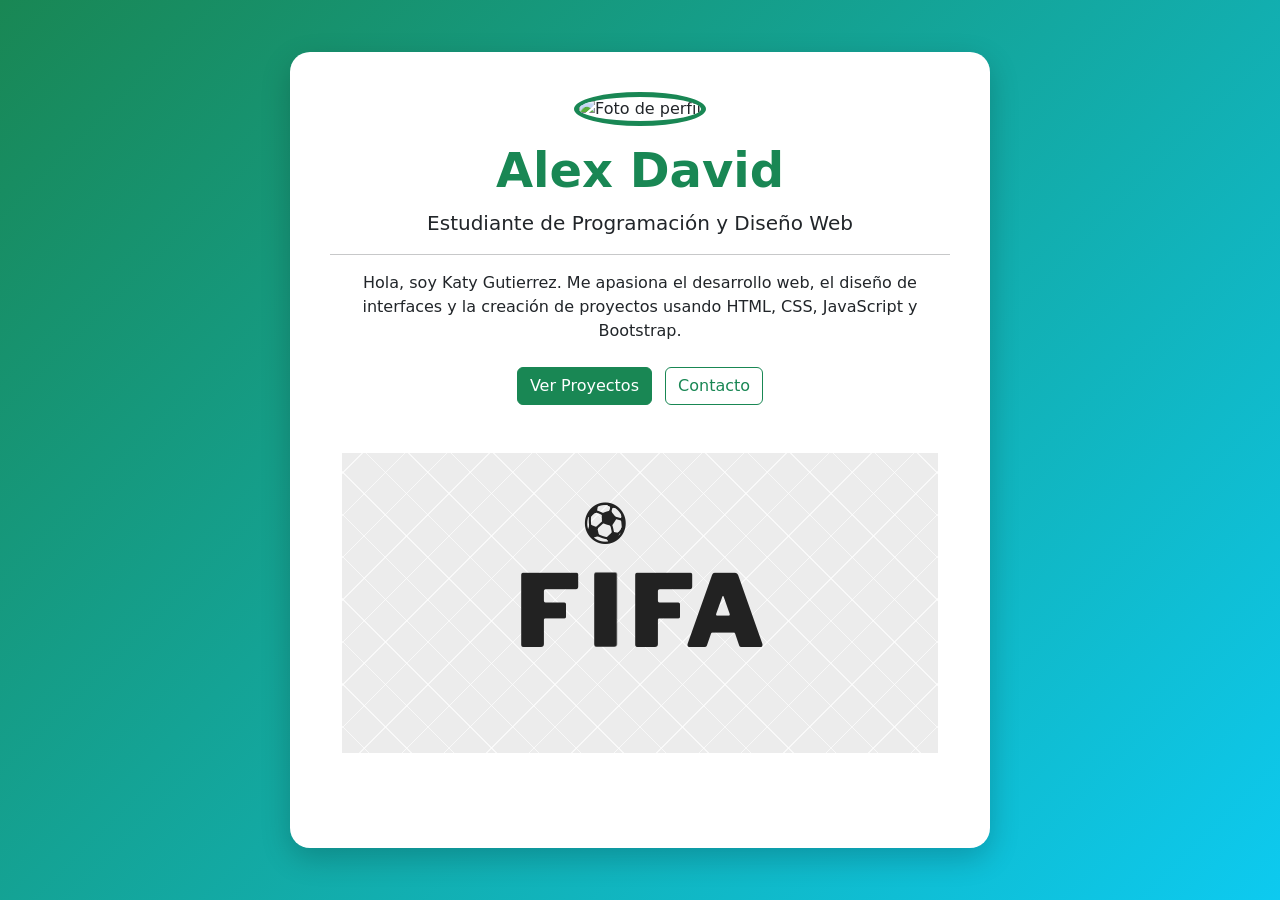
==== index.html @ 0ef087f1 "Add files via upload" ====
<!DOCTYPE html>
<html lang="es">
<head>
    <meta charset="UTF-8">
    <meta name="viewport" content="width=device-width, initial-scale=1.0">
    <title>Presentación Personal</title>

    <!-- Bootstrap -->
    <link href="https://cdn.jsdelivr.net/npm/bootstrap@5.3.3/dist/css/bootstrap.min.css" rel="stylesheet">

    <style>
        body{
            background: linear-gradient(135deg,#198754,#0dcaf0);
            min-height: 100vh;
            display: flex;
            align-items: center;
            justify-content: center;
        }

        .card{
            max-width: 700px;
            border: none;
            border-radius: 20px;
            box-shadow: 0 10px 30px rgba(0,0,0,.2);
        }

        .profile-img{
            width: 180px;
            height: 180px;
            border-radius: 50%;
            object-fit: cover;
            border: 5px solid #198754;
        }
    </style>
</head>
<body>

    <div class="card p-4 text-center">
        <div class="card-body">

            <img src="https://via.placeholder.com/180"
                 alt="Foto de perfil"
                 class="profile-img mb-3">

            <h1 class="display-5 fw-bold text-success">
                Alex David
            </h1>

            <p class="lead">
                Estudiante de Programación y Diseño Web
            </p>

            <hr>

            <p>
                Hola, soy Katy Gutierrez. Me apasiona el desarrollo web,
                el diseño de interfaces y la creación de proyectos usando
                HTML, CSS, JavaScript y Bootstrap.
            </p>

            <div class="mt-4">
                <a href="#" class="btn btn-success me-2">
                    Ver Proyectos
                </a>

                <a href="#" class="btn btn-outline-success">
                    Contacto
                </a>
            </div>
<div class = "container py-5">
    <iframe width = "100%" height = "300px" src = "/src/index1.html">
    </iframe>
</div>
    
</div>
        </div>
    </div>

</body>
</html>
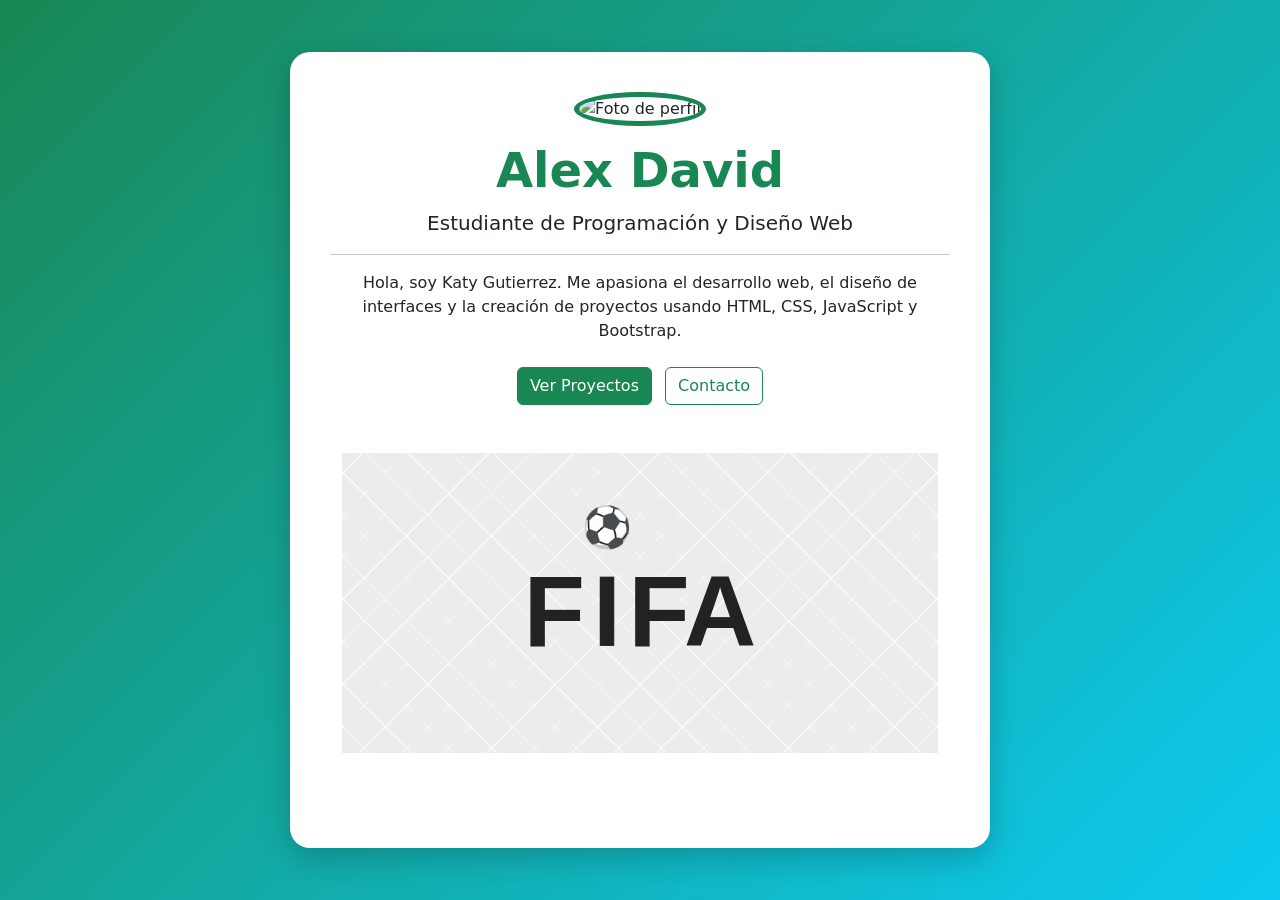
==== commit b52c8a0e: "Update index.html" ====
--- a/index.html
+++ b/index.html
@@ -68,7 +68,7 @@
                 </a>
             </div>
 <div class = "container py-5">
-    <iframe width = "100%" height = "300px" src = "/src/index1.html">
+    <iframe width = "100%" height = "300px" src = "https://alaurah-collab.github.io/semna8/src/index1.html">
     </iframe>
 </div>
     
@@ -77,4 +77,4 @@
     </div>
 
 </body>
-</html>+</html>
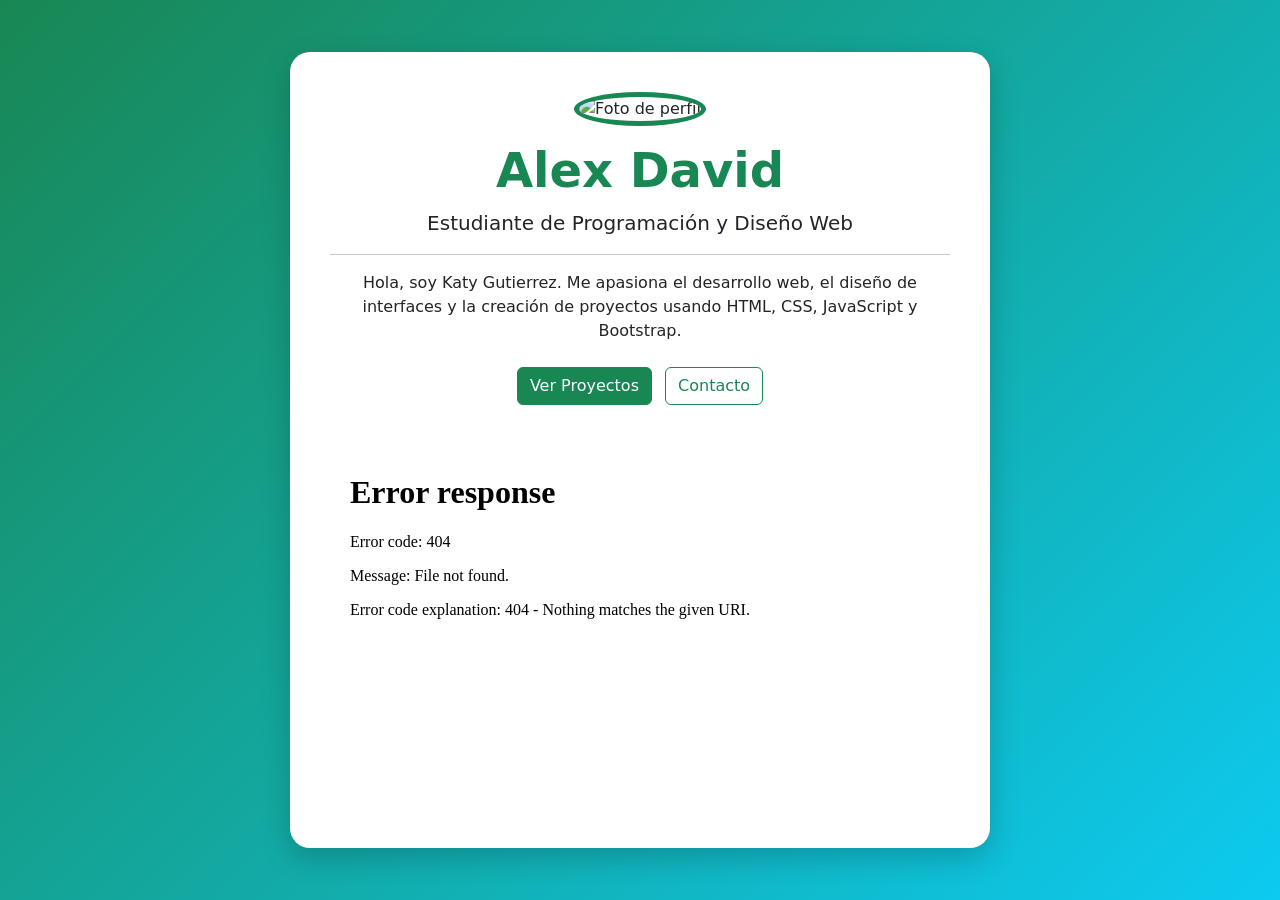
==== commit fd9ecf76: "Update index.html" ====
--- a/index.html
+++ b/index.html
@@ -68,7 +68,7 @@
                 </a>
             </div>
 <div class = "container py-5">
-    <iframe width = "100%" height = "300px" src = "https://alaurah-collab.github.io/semna8/src/index1.html">
+    <iframe width = "100%" height = "300px" src = "alaurah-collab.github.io/semna8/src/index1.html">
     </iframe>
 </div>
     
